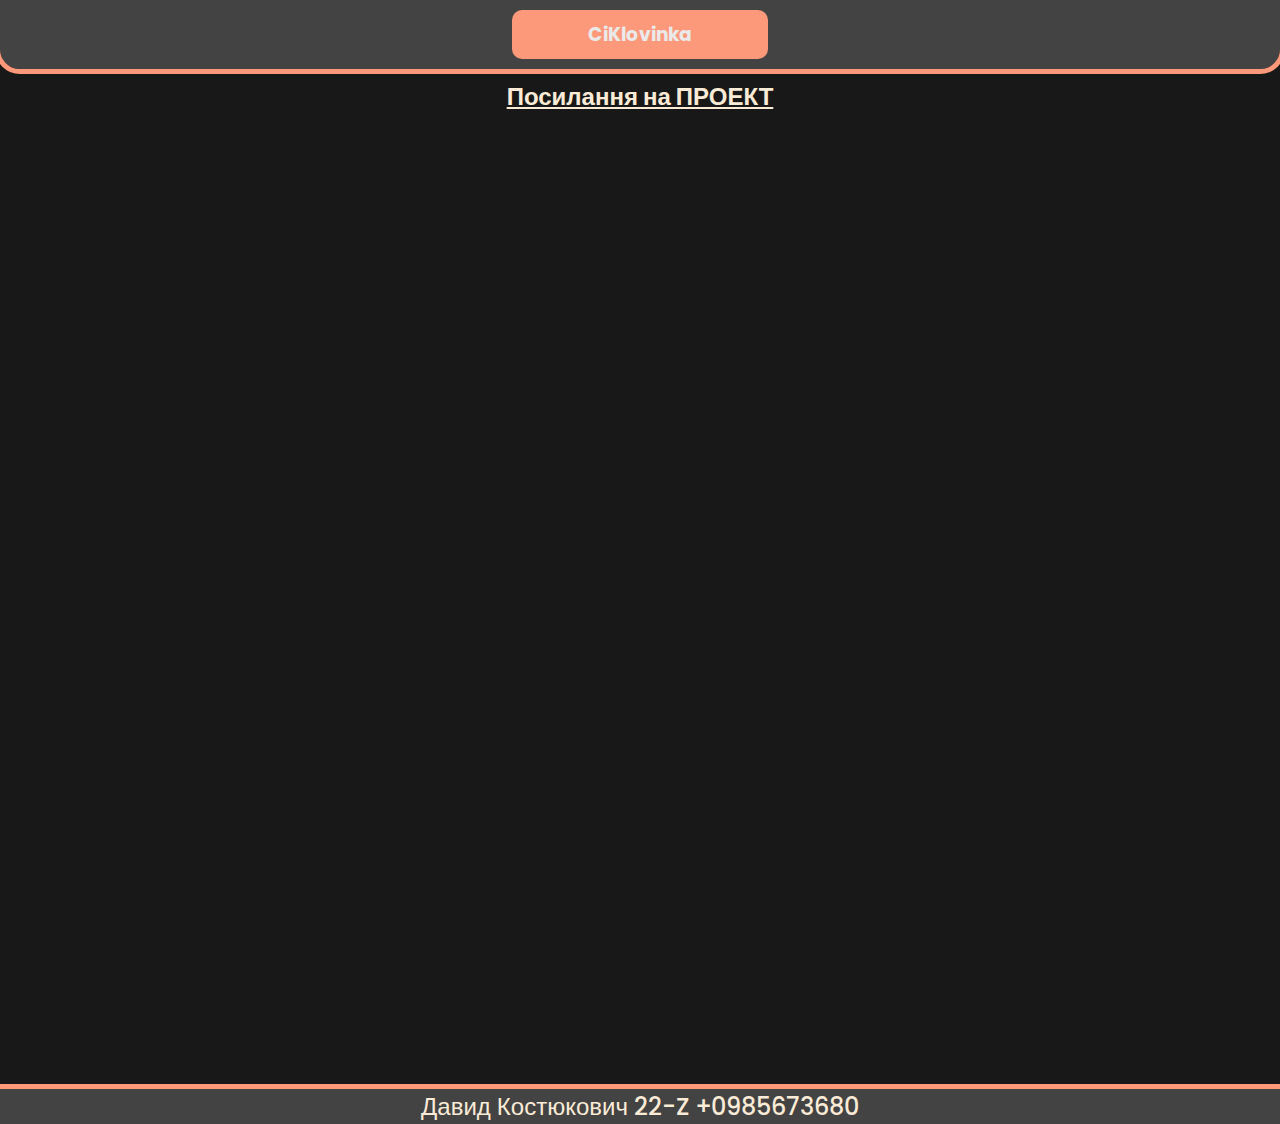
==== projects/project/index.html @ 45f18bfd "hotchange" ====
<!DOCTYPE html>
<html lang="en">

<head>
    <meta charset="UTF-8">
    <meta name="viewport" content="width=device-width, initial-scale=1.0">
    <link rel="stylesheet" href="style.css">
    <link rel="icon" href="./favicon.ico">
    <title>Dava site</title>
</head>

<body>

    <header class="sticky-element">
        <div class="logo-background">
            <div class="logo" onclick="document.location.href = `./index.html` ">
                <h3 class="logo-text">CiKlovinka</h3>
            </div>
        </div>
    </header>

    <!-- Hujar' nizhe -->
    <!-- Tut hujar' -->
    <!-- Hujar' wyshe -->

    <p>
        <b>
            <a href="https://1drv.ms/w/c/6a7ff00ec22ce7e3/EQPW_XXKp5tKh3QfCbjyrWQBzNYpYtNkFM5t7_uDmtziNA?e=Wx9SoN">Посилання на ПРОЕКТ</a>
    </p>


    <footer>
        <p>Давид Костюкович  22-Z +0985673680 </p>
    </footer>

</body>
---- projects/project/style.css ----
@import url('https://fonts.googleapis.com/css2?family=Poppins:wght@300;400;500;600;700&display=swap');

*{
    margin: 0;
    padding: 0;
    box-sizing: border-box;
    font-family: 'Poppins', sans-serif;
    color: antiquewhite;
}

body{
    background-color: #181818;
}

header{
    user-select: none;
    text-align: center;
}

.logo-background{
    background-color: #434343;
    height: 20%;
    border-radius: 0px 0px 20px 20px;
    display: flex;
    outline: 5px solid #fd997b;
    justify-content: center;
}

footer{
    background-color: #434343;
    outline: 5px solid #fd997b;
    justify-content: center;
}

footer p{
    color: antiquewhite;
    min-height: 0px;
    margin: 0px;
}

.logo{
    height: 5%;
    width: 20%;
    min-width: 200px;
    transition: all 0.3s ease;
    margin: 10px;
    padding: 10px;
    background-color: #fd997b;
    border-radius: 10px;
}

.logo:hover{
    transform: scale(1.05);
}

.logo-text{
    color: #eaeaea;
}

p{
    text-align: center;
    margin: 5px 0;
    font-size: 24px;
    font-weight: 500;
    margin: 10px;
    min-height: 1000px;
}

.sticky-element {
    position: sticky;
    top: 0px;
    z-index: 2;
}
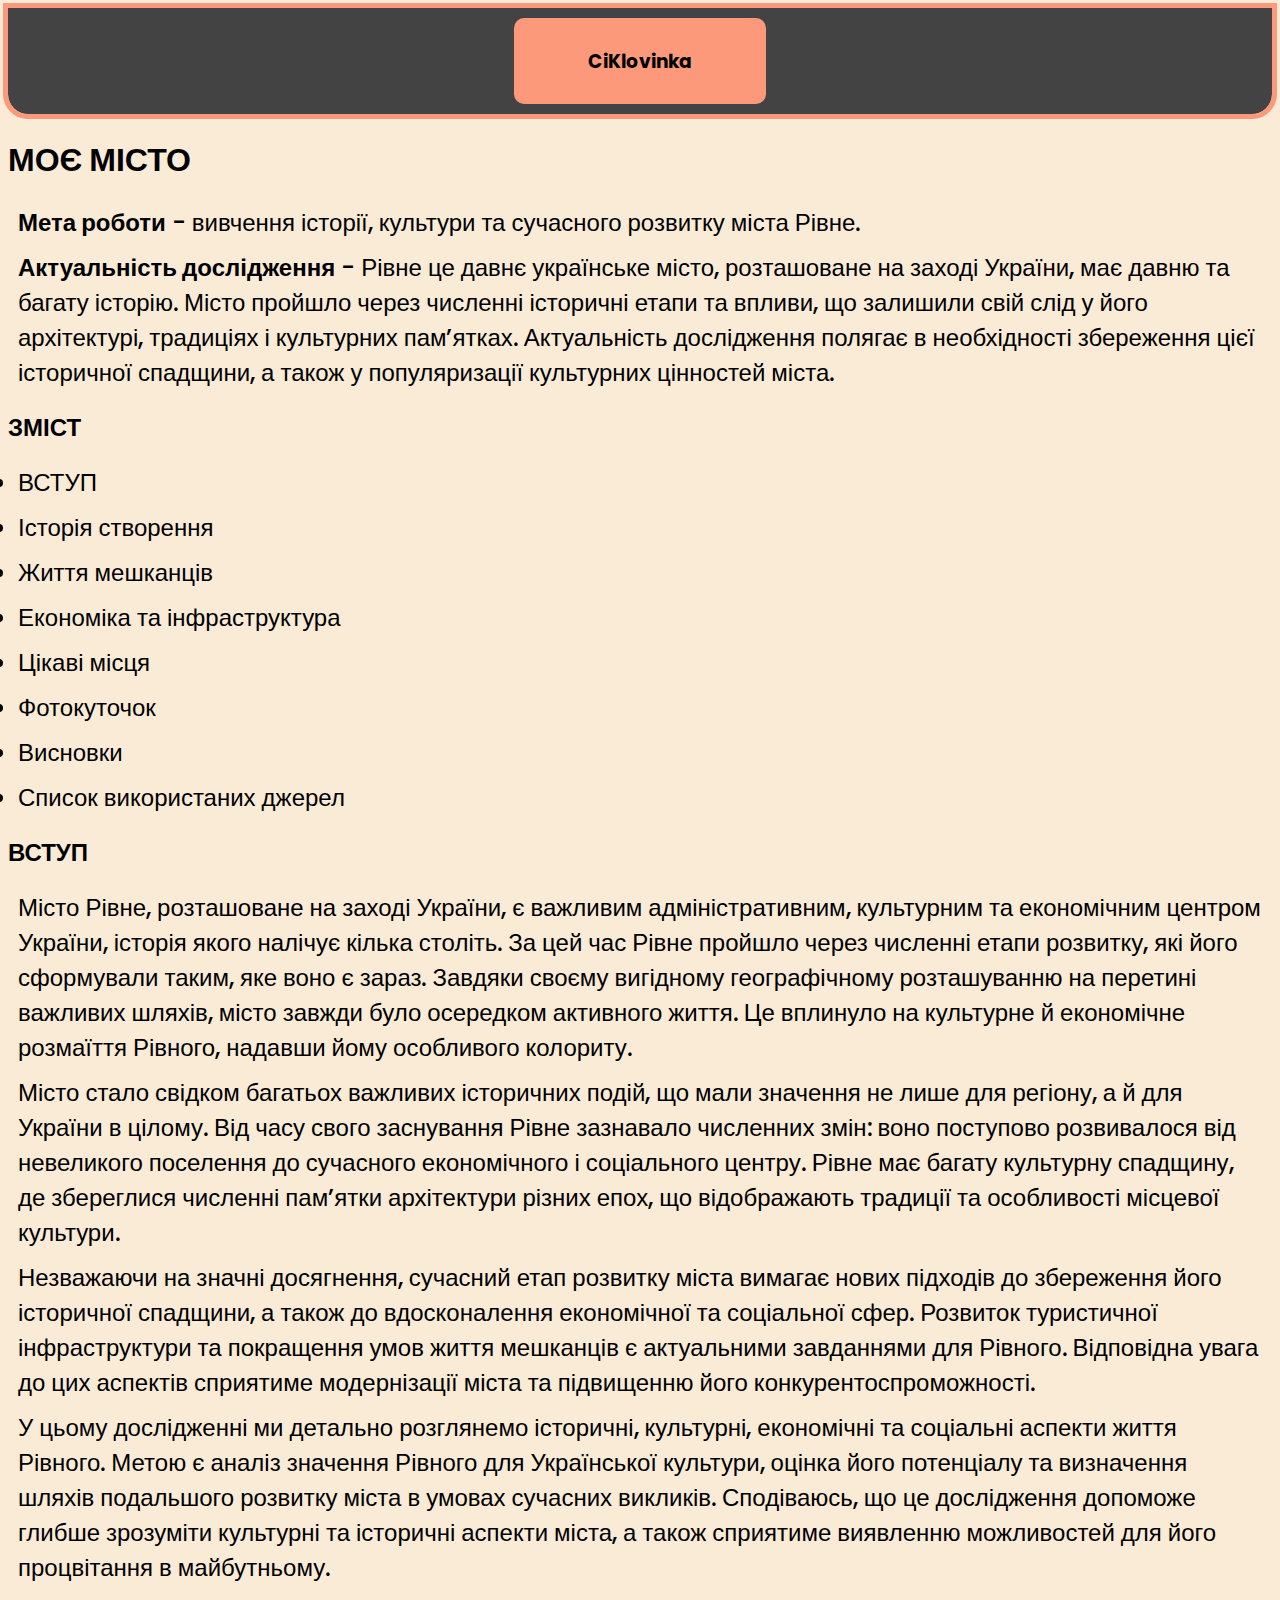
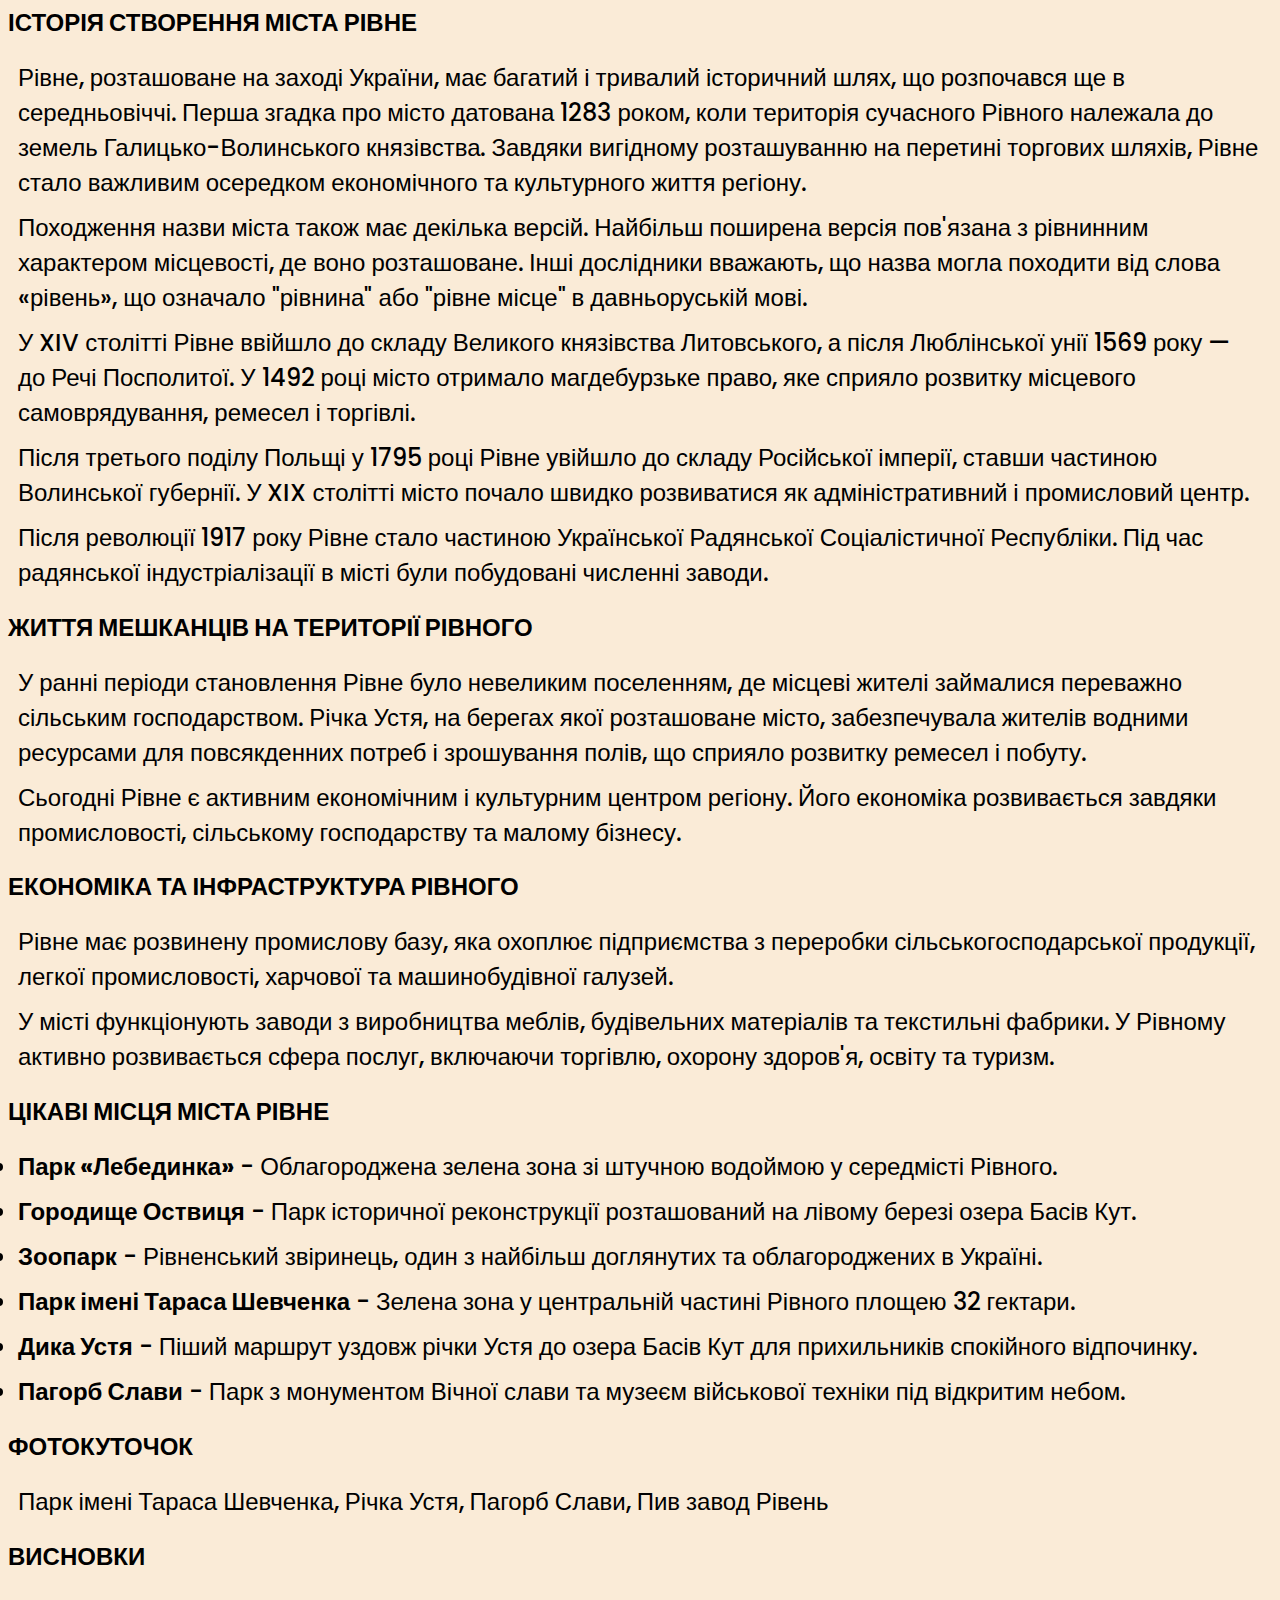
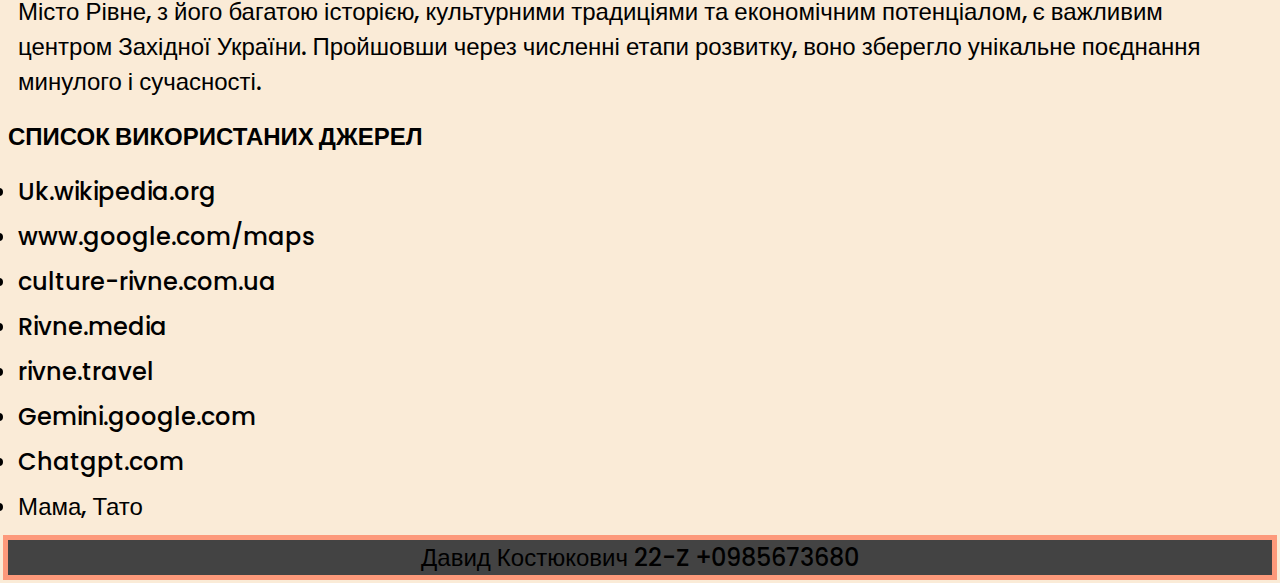
==== commit 63192a49: "Theme, project" ====
--- a/projects/project/index.html
+++ b/projects/project/index.html
@@ -19,15 +19,72 @@
         </div>
     </header>
 
-    <!-- Hujar' nizhe -->
-    <!-- Tut hujar' -->
-    <!-- Hujar' wyshe -->
+    <div class="content">
+        <h1>МОЄ МІСТО</h1>
+    <p><strong>Мета роботи</strong> - вивчення історії, культури та сучасного розвитку міста Рівне.</p>
+    <p><strong>Актуальність дослідження</strong> - Рівне це давнє українське місто, розташоване на заході України, має давню та багату історію. Місто пройшло через численні історичні етапи та впливи, що залишили свій слід у його архітектурі, традиціях і культурних пам’ятках. Актуальність дослідження полягає в необхідності збереження цієї історичної спадщини, а також у популяризації культурних цінностей міста.</p>
+    
+    <h2>ЗМІСТ</h2>
+    <ul>
+        <li>ВСТУП</li>
+        <li>Історія створення</li>
+        <li>Життя мешканців</li>
+        <li>Економіка та інфраструктура</li>
+        <li>Цікаві місця</li>
+        <li>Фотокуточок</li>
+        <li>Висновки</li>
+        <li>Список використаних джерел</li>
+    </ul>
 
-    <p>
-        <b>
-            <a href="https://1drv.ms/w/c/6a7ff00ec22ce7e3/EQPW_XXKp5tKh3QfCbjyrWQBzNYpYtNkFM5t7_uDmtziNA?e=Wx9SoN">Посилання на ПРОЕКТ</a>
-    </p>
+    <h2>ВСТУП</h2>
+    <p>Місто Рівне, розташоване на заході України, є важливим адміністративним, культурним та економічним центром України, історія якого налічує кілька століть. За цей час Рівне пройшло через численні етапи розвитку, які його сформували таким, яке воно є зараз. Завдяки своєму вигідному географічному розташуванню на перетині важливих шляхів, місто завжди було осередком активного життя. Це вплинуло на культурне й економічне розмаїття Рівного, надавши йому особливого колориту.</p>
+    <p>Місто стало свідком багатьох важливих історичних подій, що мали значення не лише для регіону, а й для України в цілому. Від часу свого заснування Рівне зазнавало численних змін: воно поступово розвивалося від невеликого поселення до сучасного економічного і соціального центру. Рівне має багату культурну спадщину, де збереглися численні пам’ятки архітектури різних епох, що відображають традиції та особливості місцевої культури.</p>
+    <p>Незважаючи на значні досягнення, сучасний етап розвитку міста вимагає нових підходів до збереження його історичної спадщини, а також до вдосконалення економічної та соціальної сфер. Розвиток туристичної інфраструктури та покращення умов життя мешканців є актуальними завданнями для Рівного. Відповідна увага до цих аспектів сприятиме модернізації міста та підвищенню його конкурентоспроможності.</p>
+    <p>У цьому дослідженні ми детально розглянемо історичні, культурні, економічні та соціальні аспекти життя Рівного. Метою є аналіз значення Рівного для Української культури, оцінка його потенціалу та визначення шляхів подальшого розвитку міста в умовах сучасних викликів. Сподіваюсь, що це дослідження допоможе глибше зрозуміти культурні та історичні аспекти міста, а також сприятиме виявленню можливостей для його процвітання в майбутньому.</p>
 
+    <h2>ІСТОРІЯ СТВОРЕННЯ МІСТА РІВНЕ</h2>
+    <p>Рівне, розташоване на заході України, має багатий і тривалий історичний шлях, що розпочався ще в середньовіччі. Перша згадка про місто датована 1283 роком, коли територія сучасного Рівного належала до земель Галицько-Волинського князівства. Завдяки вигідному розташуванню на перетині торгових шляхів, Рівне стало важливим осередком економічного та культурного життя регіону.</p>
+    <p>Походження назви міста також має декілька версій. Найбільш поширена версія пов'язана з рівнинним характером місцевості, де воно розташоване. Інші дослідники вважають, що назва могла походити від слова «рівень», що означало "рівнина" або "рівне місце" в давньоруській мові.</p>
+    <p>У XIV столітті Рівне ввійшло до складу Великого князівства Литовського, а після Люблінської унії 1569 року — до Речі Посполитої. У 1492 році місто отримало магдебурзьке право, яке сприяло розвитку місцевого самоврядування, ремесел і торгівлі.</p>
+    <p>Після третього поділу Польщі у 1795 році Рівне увійшло до складу Російської імперії, ставши частиною Волинської губернії. У XIX столітті місто почало швидко розвиватися як адміністративний і промисловий центр.</p>
+    <p>Після революції 1917 року Рівне стало частиною Української Радянської Соціалістичної Республіки. Під час радянської індустріалізації в місті були побудовані численні заводи.</p>
+
+    <h2>ЖИТТЯ МЕШКАНЦІВ НА ТЕРИТОРІЇ РІВНОГО</h2>
+    <p>У ранні періоди становлення Рівне було невеликим поселенням, де місцеві жителі займалися переважно сільським господарством. Річка Устя, на берегах якої розташоване місто, забезпечувала жителів водними ресурсами для повсякденних потреб і зрошування полів, що сприяло розвитку ремесел і побуту.</p>
+    <p>Сьогодні Рівне є активним економічним і культурним центром регіону. Його економіка розвивається завдяки промисловості, сільському господарству та малому бізнесу.</p>
+
+    <h2>ЕКОНОМІКА ТА ІНФРАСТРУКТУРА РІВНОГО</h2>
+    <p>Рівне має розвинену промислову базу, яка охоплює підприємства з переробки сільськогосподарської продукції, легкої промисловості, харчової та машинобудівної галузей.</p>
+    <p>У місті функціонують заводи з виробництва меблів, будівельних матеріалів та текстильні фабрики. У Рівному активно розвивається сфера послуг, включаючи торгівлю, охорону здоров'я, освіту та туризм.</p>
+
+    <h2>ЦІКАВІ МІСЦЯ МІСТА РІВНЕ</h2>
+    <ul>
+        <li><strong>Парк «Лебединка»</strong> - Облагороджена зелена зона зі штучною водоймою у середмісті Рівного.</li>
+        <li><strong>Городище Оствиця</strong> - Парк історичної реконструкції розташований на лівому березі озера Басів Кут.</li>
+        <li><strong>Зоопарк</strong> - Рівненський звіринець, один з найбільш доглянутих та облагороджених в Україні.</li>
+        <li><strong>Парк імені Тараса Шевченка</strong> - Зелена зона у центральній частині Рівного площею 32 гектари.</li>
+        <li><strong>Дика Устя</strong> - Піший маршрут уздовж річки Устя до озера Басів Кут для прихильників спокійного відпочинку.</li>
+        <li><strong>Пагорб Слави</strong> - Парк з монументом Вічної слави та музеєм військової техніки під відкритим небом.</li>
+    </ul>
+
+    <h2>ФОТОКУТОЧОК</h2>
+    <p>Парк імені Тараса Шевченка, Річка Устя, Пагорб Слави, Пив завод Рівень</p>
+
+    <h2>ВИСНОВКИ</h2>
+    <p>Місто Рівне, з його багатою історією, культурними традиціями та економічним потенціалом, є важливим центром Західної України. Пройшовши через численні етапи розвитку, воно зберегло унікальне поєднання минулого і сучасності.</p>
+
+    <h2>СПИСОК ВИКОРИСТАНИХ ДЖЕРЕЛ</h2>
+    <ul>
+        <li>Uk.wikipedia.org</li>
+        <li>www.google.com/maps</li>
+        <li>culture-rivne.com.ua</li>
+        <li>Rivne.media</li>
+        <li>rivne.travel</li>
+        <li>Gemini.google.com</li>
+        <li>Chatgpt.com</li>
+        <li>Мама, Тато</li>
+    </ul>
+    </div>
 
     <footer>
         <p>Давид Костюкович  22-Z +0985673680 </p>
--- a/projects/project/style.css
+++ b/projects/project/style.css
@@ -1,15 +1,14 @@
 @import url('https://fonts.googleapis.com/css2?family=Poppins:wght@300;400;500;600;700&display=swap');
 
 *{
-    margin: 0;
     padding: 0;
     box-sizing: border-box;
     font-family: 'Poppins', sans-serif;
-    color: antiquewhite;
+    color: rgb(0, 0, 0);
 }
 
 body{
-    background-color: #181818;
+    background-color: antiquewhite;
 }
 
 header{
@@ -33,9 +32,10 @@
 }
 
 footer p{
-    color: antiquewhite;
+    color: rgb(0, 0, 0);
     min-height: 0px;
     margin: 0px;
+    text-align: center;
 }
 
 .logo{
@@ -54,20 +54,22 @@
 }
 
 .logo-text{
-    color: #eaeaea;
+    color: rgb(0, 0, 0);
 }
 
-p{
-    text-align: center;
+p, li{
     margin: 5px 0;
     font-size: 24px;
     font-weight: 500;
     margin: 10px;
-    min-height: 1000px;
 }
 
 .sticky-element {
     position: sticky;
     top: 0px;
     z-index: 2;
+}
+
+.content{
+    min-height: 1000px;
 }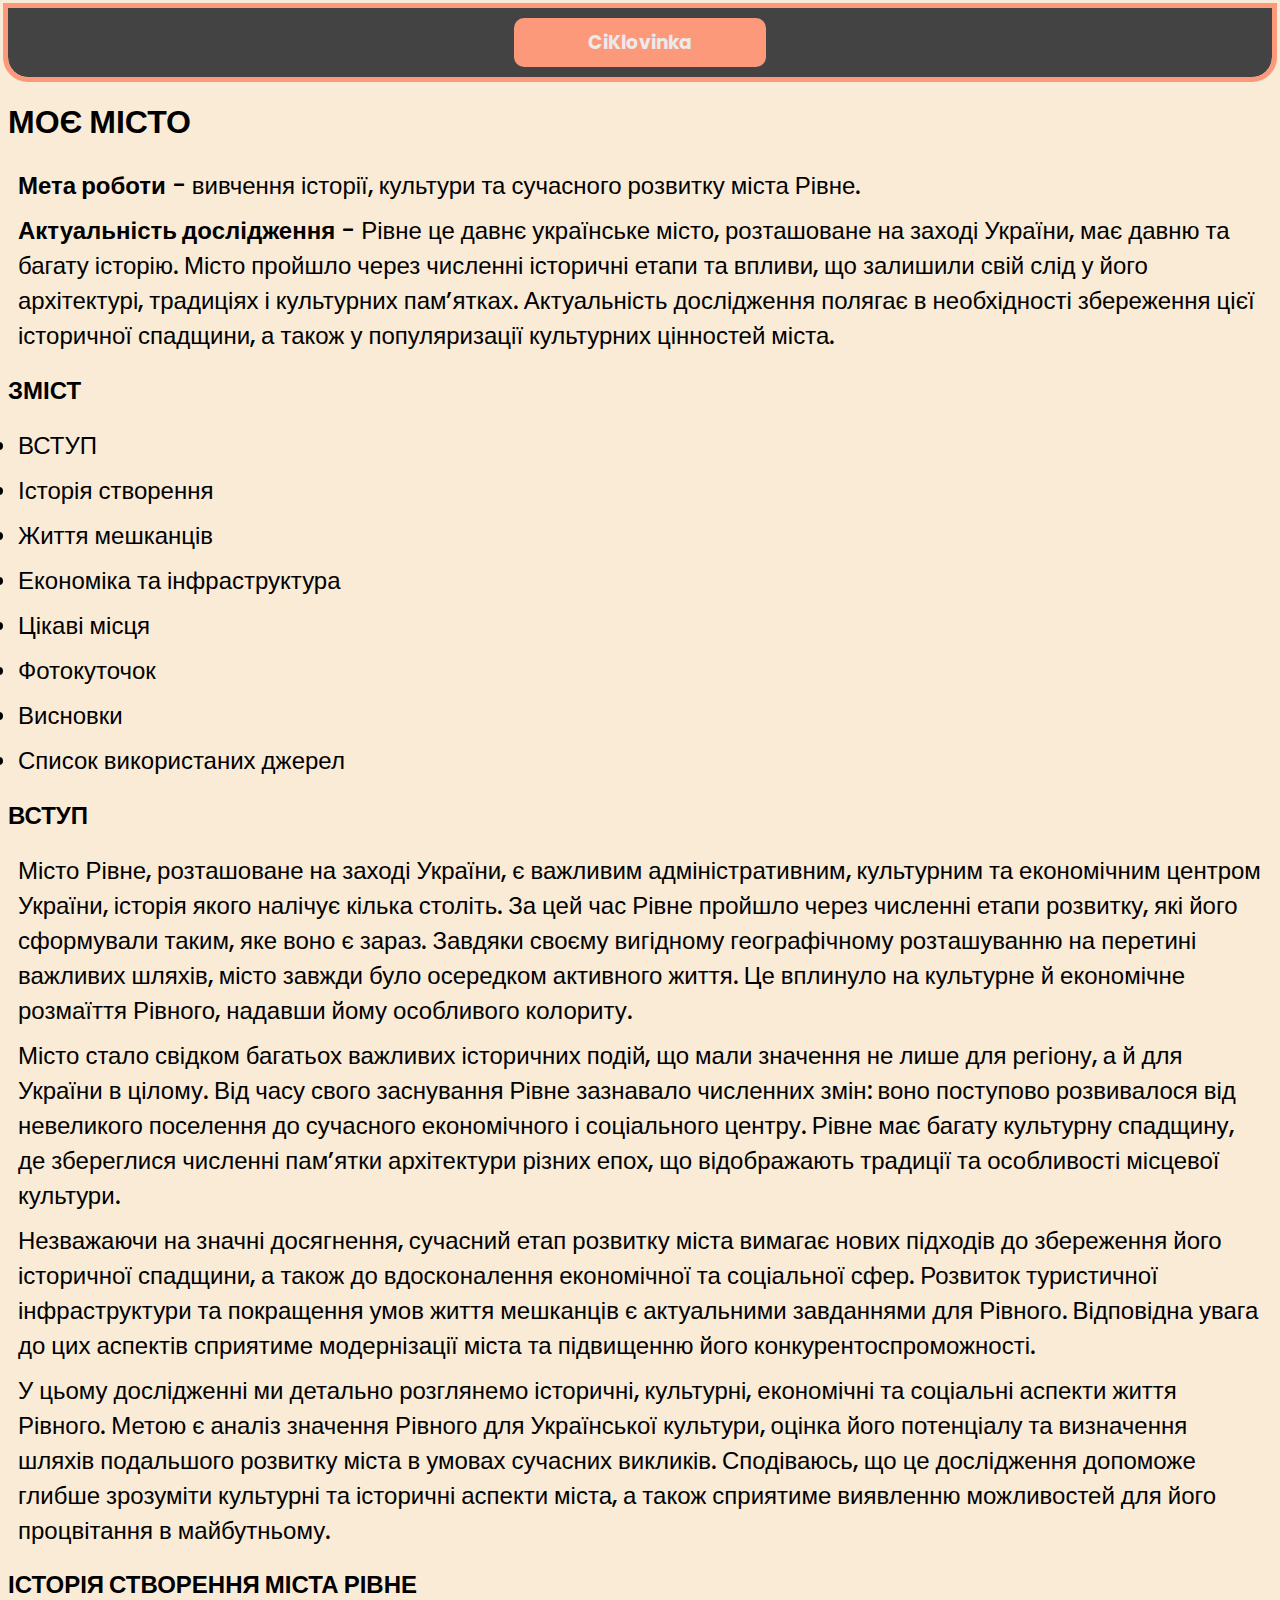
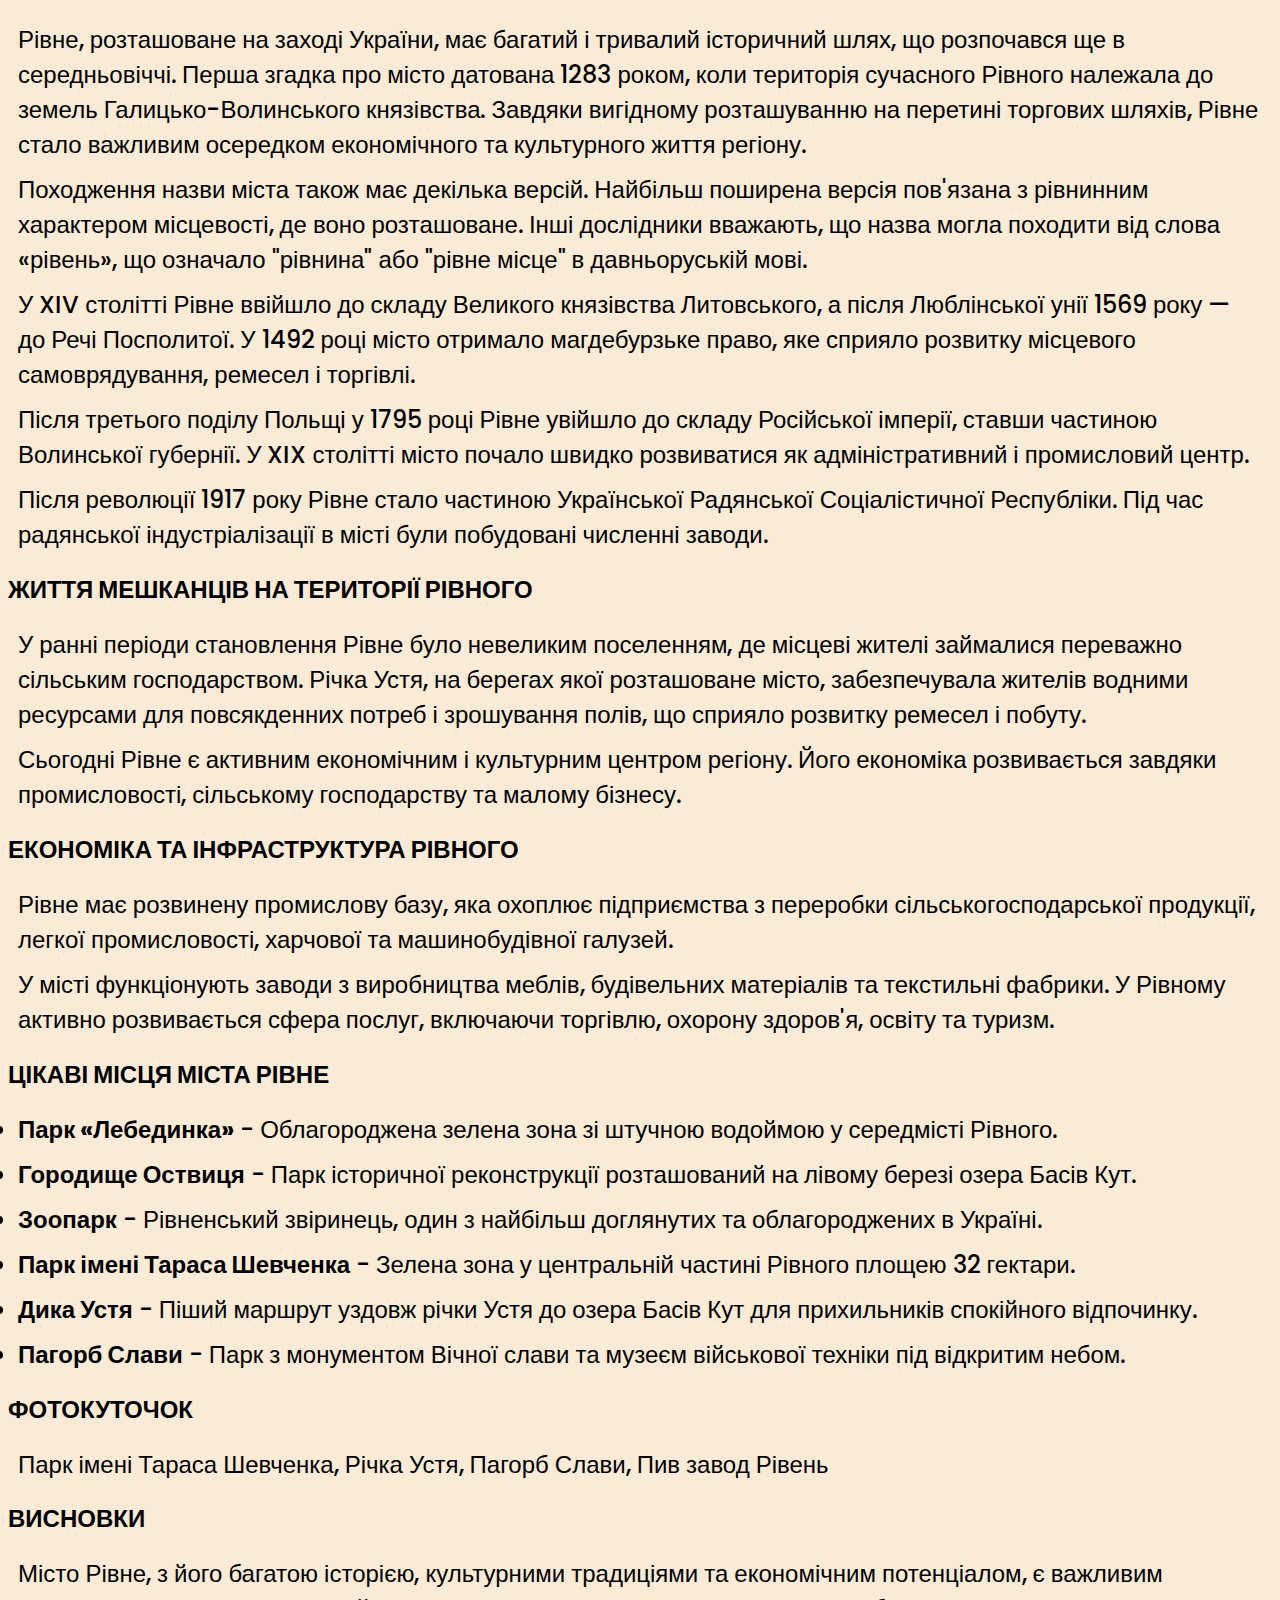
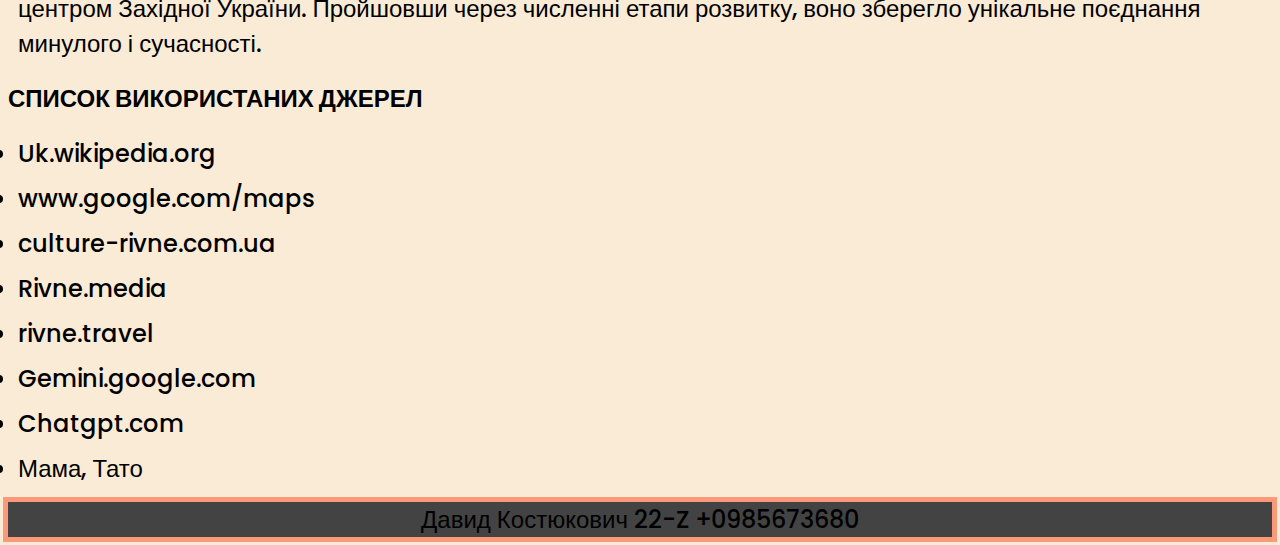
==== commit e2f96a69: "hotfix" ====
--- a/projects/project/index.html
+++ b/projects/project/index.html
@@ -13,7 +13,7 @@
 
     <header class="sticky-element">
         <div class="logo-background">
-            <div class="logo" onclick="document.location.href = `./index.html` ">
+            <div class="logo" onclick="document.location.href = `/index.html` ">
                 <h3 class="logo-text">CiKlovinka</h3>
             </div>
         </div>
--- a/projects/project/style.css
+++ b/projects/project/style.css
@@ -9,6 +9,19 @@
 
 body{
     background-color: antiquewhite;
+}
+
+footer{
+    background-color: #434343;
+    outline: 5px solid #fd997b;
+    justify-content: center;
+}
+
+footer p{
+    color: rgb(0, 0, 0);
+    min-height: 0px;
+    margin: 0px;
+    text-align: center;
 }
 
 header{
@@ -23,19 +36,6 @@
     display: flex;
     outline: 5px solid #fd997b;
     justify-content: center;
-}
-
-footer{
-    background-color: #434343;
-    outline: 5px solid #fd997b;
-    justify-content: center;
-}
-
-footer p{
-    color: rgb(0, 0, 0);
-    min-height: 0px;
-    margin: 0px;
-    text-align: center;
 }
 
 .logo{
@@ -54,7 +54,8 @@
 }
 
 .logo-text{
-    color: rgb(0, 0, 0);
+    color: #eaeaea;
+    margin: 0;
 }
 
 p, li{
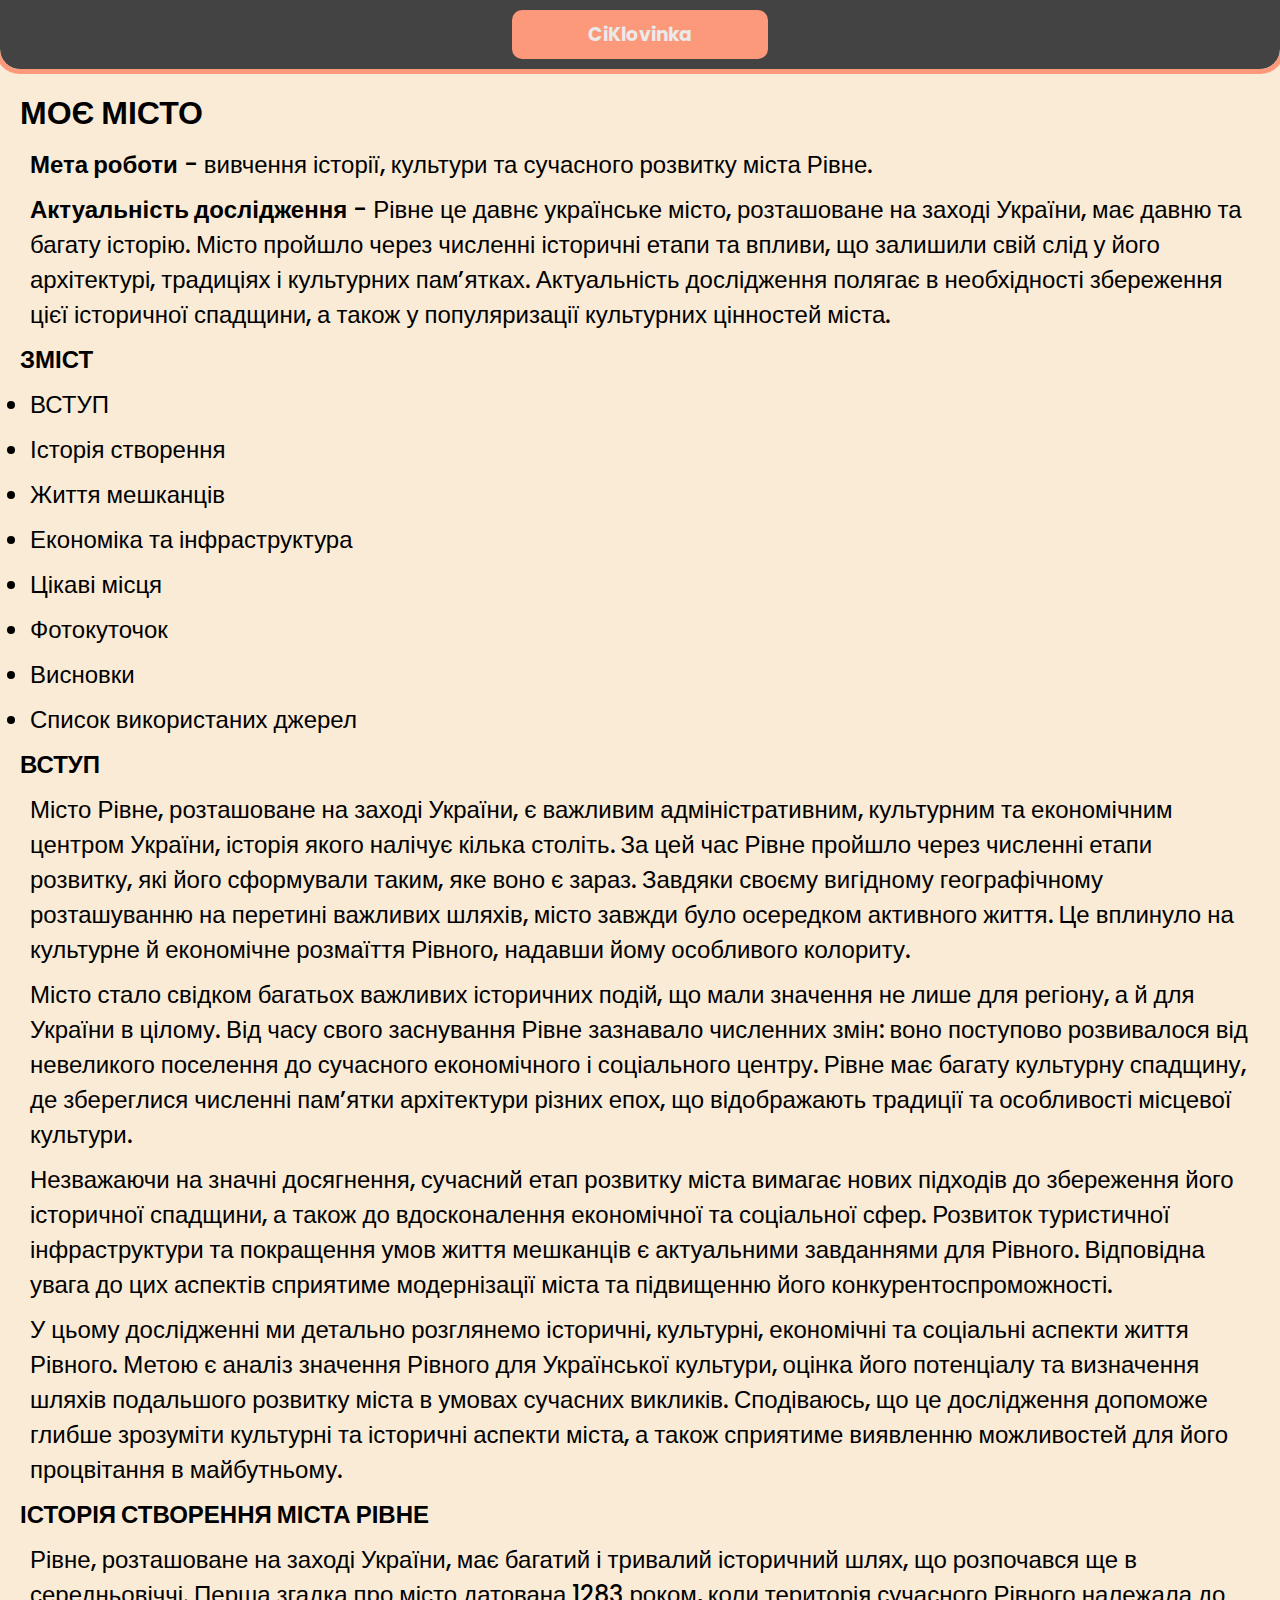
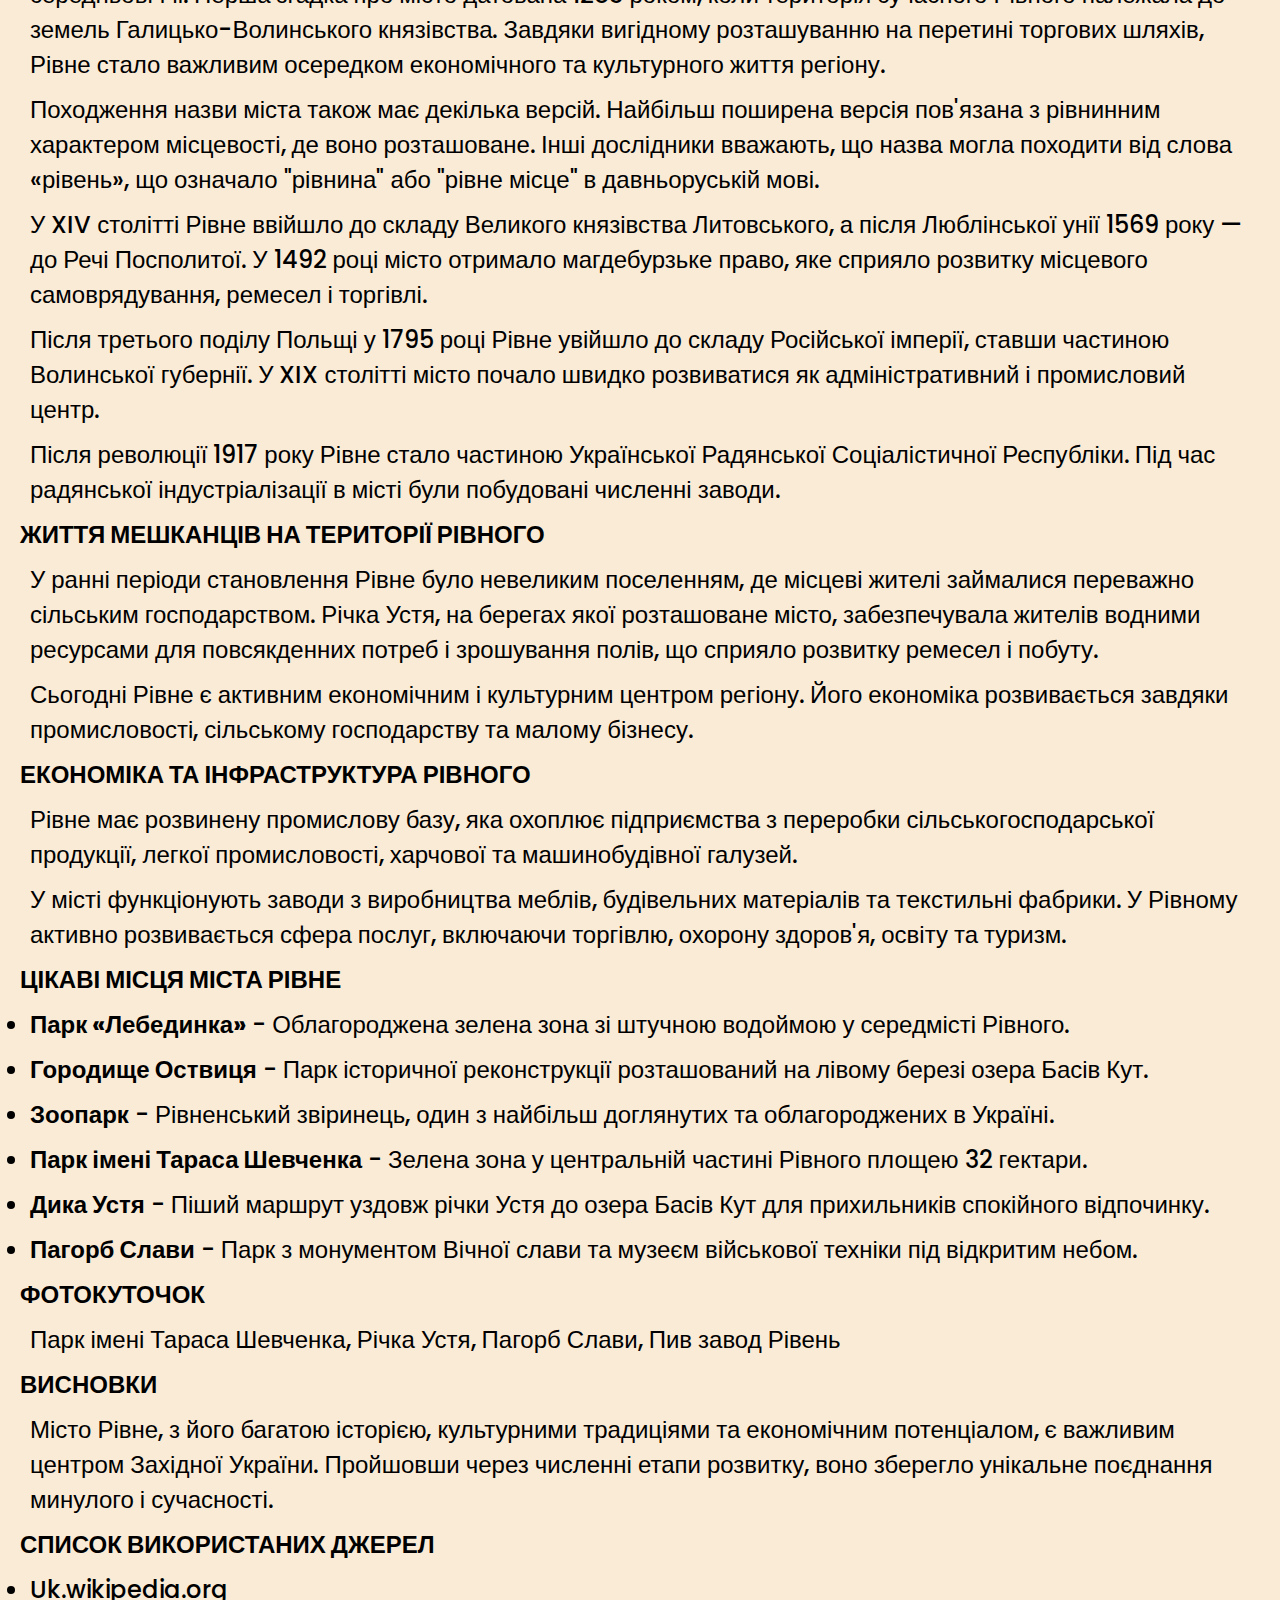
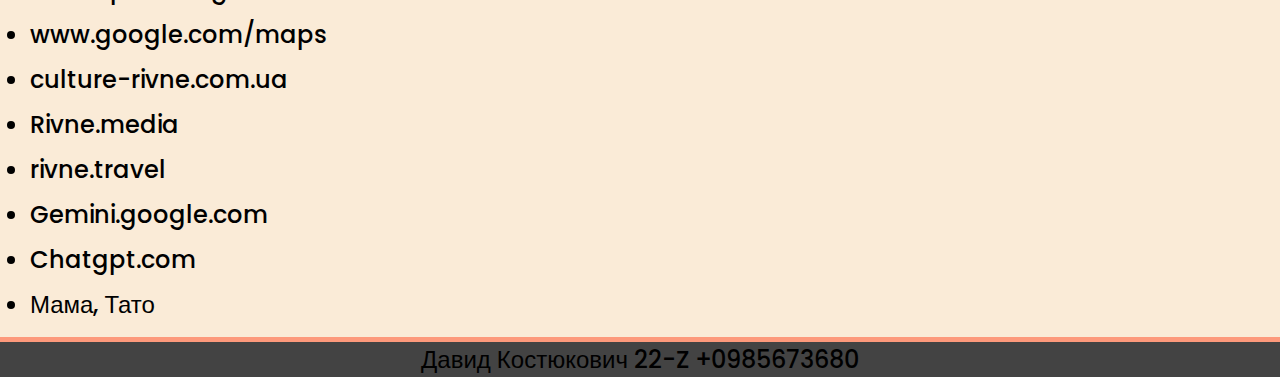
==== commit 8dc09105: "Name change, hotfix" ====
--- a/projects/project/index.html
+++ b/projects/project/index.html
@@ -6,14 +6,14 @@
     <meta name="viewport" content="width=device-width, initial-scale=1.0">
     <link rel="stylesheet" href="style.css">
     <link rel="icon" href="./favicon.ico">
-    <title>Dava site</title>
+    <title>CiKlovinka</title>
 </head>
 
 <body>
 
     <header class="sticky-element">
         <div class="logo-background">
-            <div class="logo" onclick="document.location.href = `/index.html` ">
+            <div class="logo" id="logo">
                 <h3 class="logo-text">CiKlovinka</h3>
             </div>
         </div>
@@ -91,3 +91,7 @@
     </footer>
 
 </body>
+
+</html>
+
+<script> document.getElementById("logo").addEventListener("click", function() {window.location.href = `/`}); </script>--- a/projects/project/style.css
+++ b/projects/project/style.css
@@ -5,6 +5,7 @@
     box-sizing: border-box;
     font-family: 'Poppins', sans-serif;
     color: rgb(0, 0, 0);
+    margin: 0px;
 }
 
 body{
@@ -15,6 +16,7 @@
     background-color: #434343;
     outline: 5px solid #fd997b;
     justify-content: center;
+    margin: 0px;
 }
 
 footer p{
@@ -27,6 +29,7 @@
 header{
     user-select: none;
     text-align: center;
+    margin: 0px;
 }
 
 .logo-background{
@@ -73,4 +76,5 @@
 
 .content{
     min-height: 1000px;
+    margin: 20px;
 }